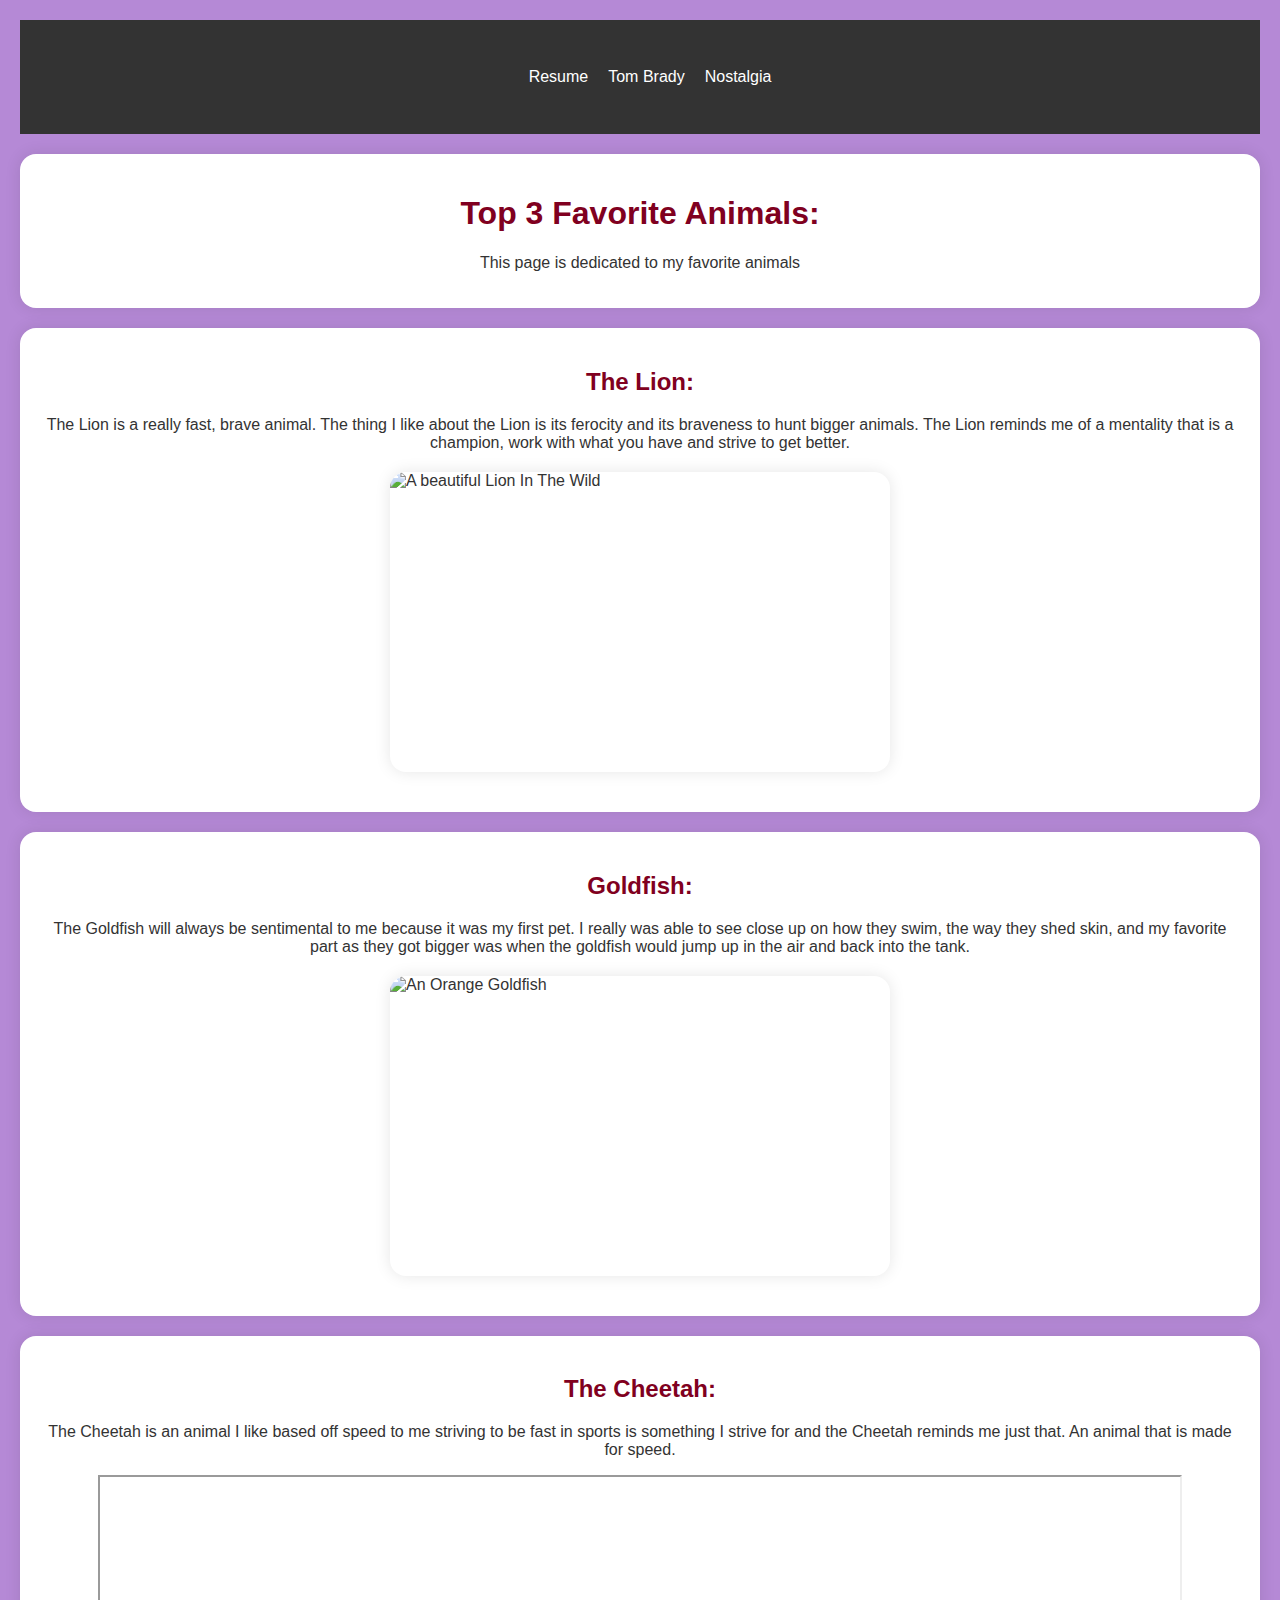
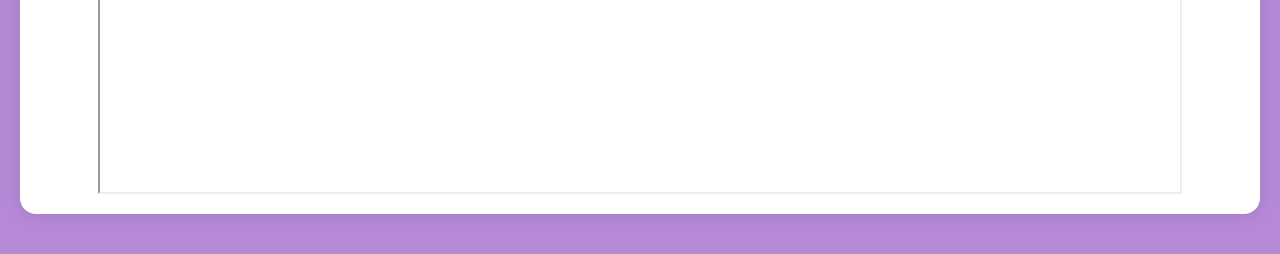
==== animals.html @ 0c4fbb56 "Create animals.html" ====
<!DOCTYPE html>
<html lang="en">
<head>
  <meta charset="utf-8">
  <title>Top 3 Favorite Animals</title>
  <link rel="stylesheet" href="css/normalize.css">
  <link rel="stylesheet" href="css/styles.css">
</head>
<body>
  <header>
    <nav>
      <ul>
        <li><a href="index.html">Resume</a></li>
        <li><a href="tombrady.html">Tom Brady</a></li>
        <li><a href="animals.html">Nostalgia</a></li>
      </ul>
    </nav>
  </header>
  <section class="animals">
    <h1>Top 3 Favorite Animals:</h1>
    <p>This page is dedicated to my favorite animals</p>
  </section>
 <section class="animals">
    <h2>The Lion:</h2>
    <p>The Lion is a really fast, brave animal. The thing I like about the Lion is its ferocity and its braveness to hunt bigger animals. The Lion reminds me of a mentality that is a champion, work with what you have and strive to get better.</p>
    <div>
      <img src="images/lion.jpg" alt="A beautiful Lion In The Wild" id="lion">
    </div>
  </section>
  <section class="animals">
    <h2>Goldfish:</h2>
    <p>The Goldfish will always be sentimental to me because it was my first pet. I really was able to see close up on how they swim, the way they shed skin, and my favorite part as they got bigger was when the goldfish would jump up in the air and back into the tank.</p>
    <div>
      <img src="images/goldfish.jpg" alt="An Orange Goldfish" id="goldfish">
    </div>
  </section>
  <section class="animals">
    <h2>The Cheetah:</h2>
    <p>The Cheetah is an animal I like based off speed to me striving to be fast in sports is something I strive for and the Cheetah reminds me just that. An animal that is made for speed.</p>
    <iframe width="560" height="315" src="https://www.youtube.com/embed/N7e_lDDojas?si=EdHpSUIw2TWyTBmD" title="YouTube video player" allow="accelerometer; autoplay; clipboard-write; encrypted-media; gyroscope; picture-in-picture; web-share" allowfullscreen></iframe>
  </section>
</body>
</html>
---- css/styles.css ----
@import url('https://fonts.googleapis.com/css2?family=Roboto:wght@400;700&display=swap');

body {
  background: rgb(181, 137, 214);
  font-family: 'Arial', Heveltica, sans-serif;
  color: #333;
  margin: 0;
  padding: 20px;
}

h1, h2, h3 {
  font-family: 'Trebuchet MS', Arial, sans-serif;
  text-align: center;
  color: rgb(128, 0, 32);
}

.resume h1, .resume h2 {
  text-align: left;
}

.resume p, .resume ul li {
  text-align: left;
}

li, p {
  list-style-type: none;
  font-family: 'Trebuchet MS',  'Lucida Grande', Lucida Sans, sans-serif;
  text-align: center;
}

header {
  background-color: #333;
  color: #fff;
  padding: 1em 0;
}

nav ul {
  display: flex;
  justify-content: center;
  align-items: center;
  height: 50px;
}


nav ul li {
  display: inline;
  margin-right: 20px;
  float: right;
}

nav ul li a {
  color: #fff;
  text-decoration: none;
}

nav ul li a:hover {
  color: #ffd700;
}

.container {
  width: 100%;
  max-width: 800px;
  margin: 0 auto;
  padding: 20px;
}

.resume, .Brady, .animals {
  background-color: #fff;
  padding: 20px;
  border-radius: 1em;
  box-shadow: 0 0 1em rgba(0, 0, 0, 0.1);
  margin: 20px auto;
}

img {
  display: block;
  margin: 20px auto;
  width: 31.25em;
  height: 18.75em;
  border-radius: 1em;
  box-shadow: 0 0 1em rgba(0, 0, 0, 0.1);
  cursor: pointer;
  transition: transform 0.3s ease;
}

img:hover {
  transform: scale(1.05);
}

iframe {
  display: block;
  margin: 0 auto;
  width: 90%;
  position: relative; 
}

iframe:hover {
  transform: scale(1.1);
}
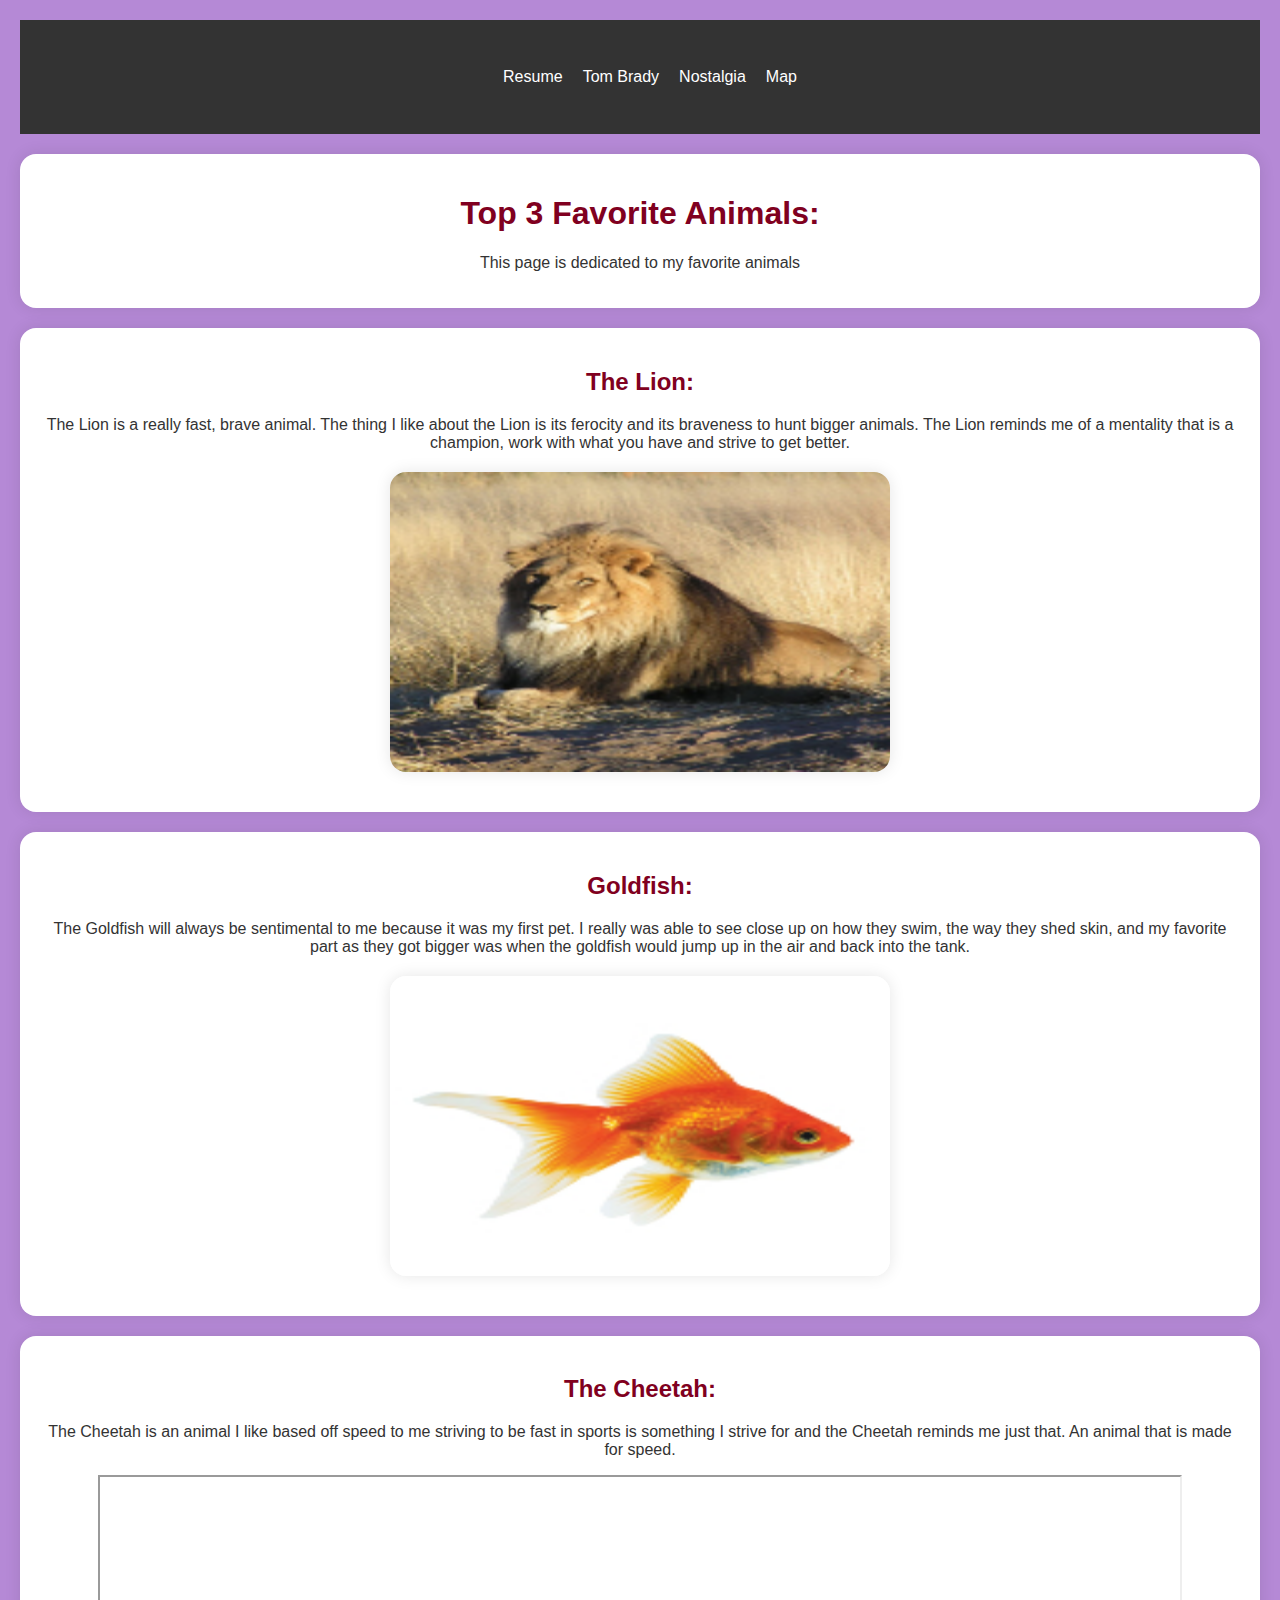
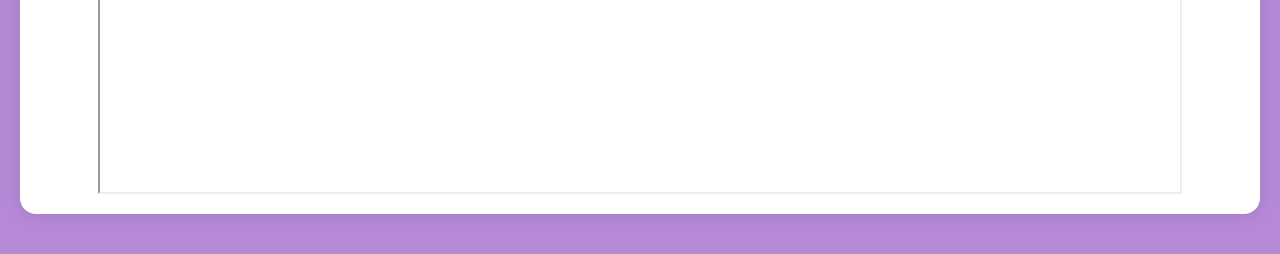
==== commit 164ed87b: "Update animals.html" ====
--- a/animals.html
+++ b/animals.html
@@ -13,6 +13,7 @@
         <li><a href="index.html">Resume</a></li>
         <li><a href="tombrady.html">Tom Brady</a></li>
         <li><a href="animals.html">Nostalgia</a></li>
+        <li><a href="map.html">Map</a></li>
       </ul>
     </nav>
   </header>
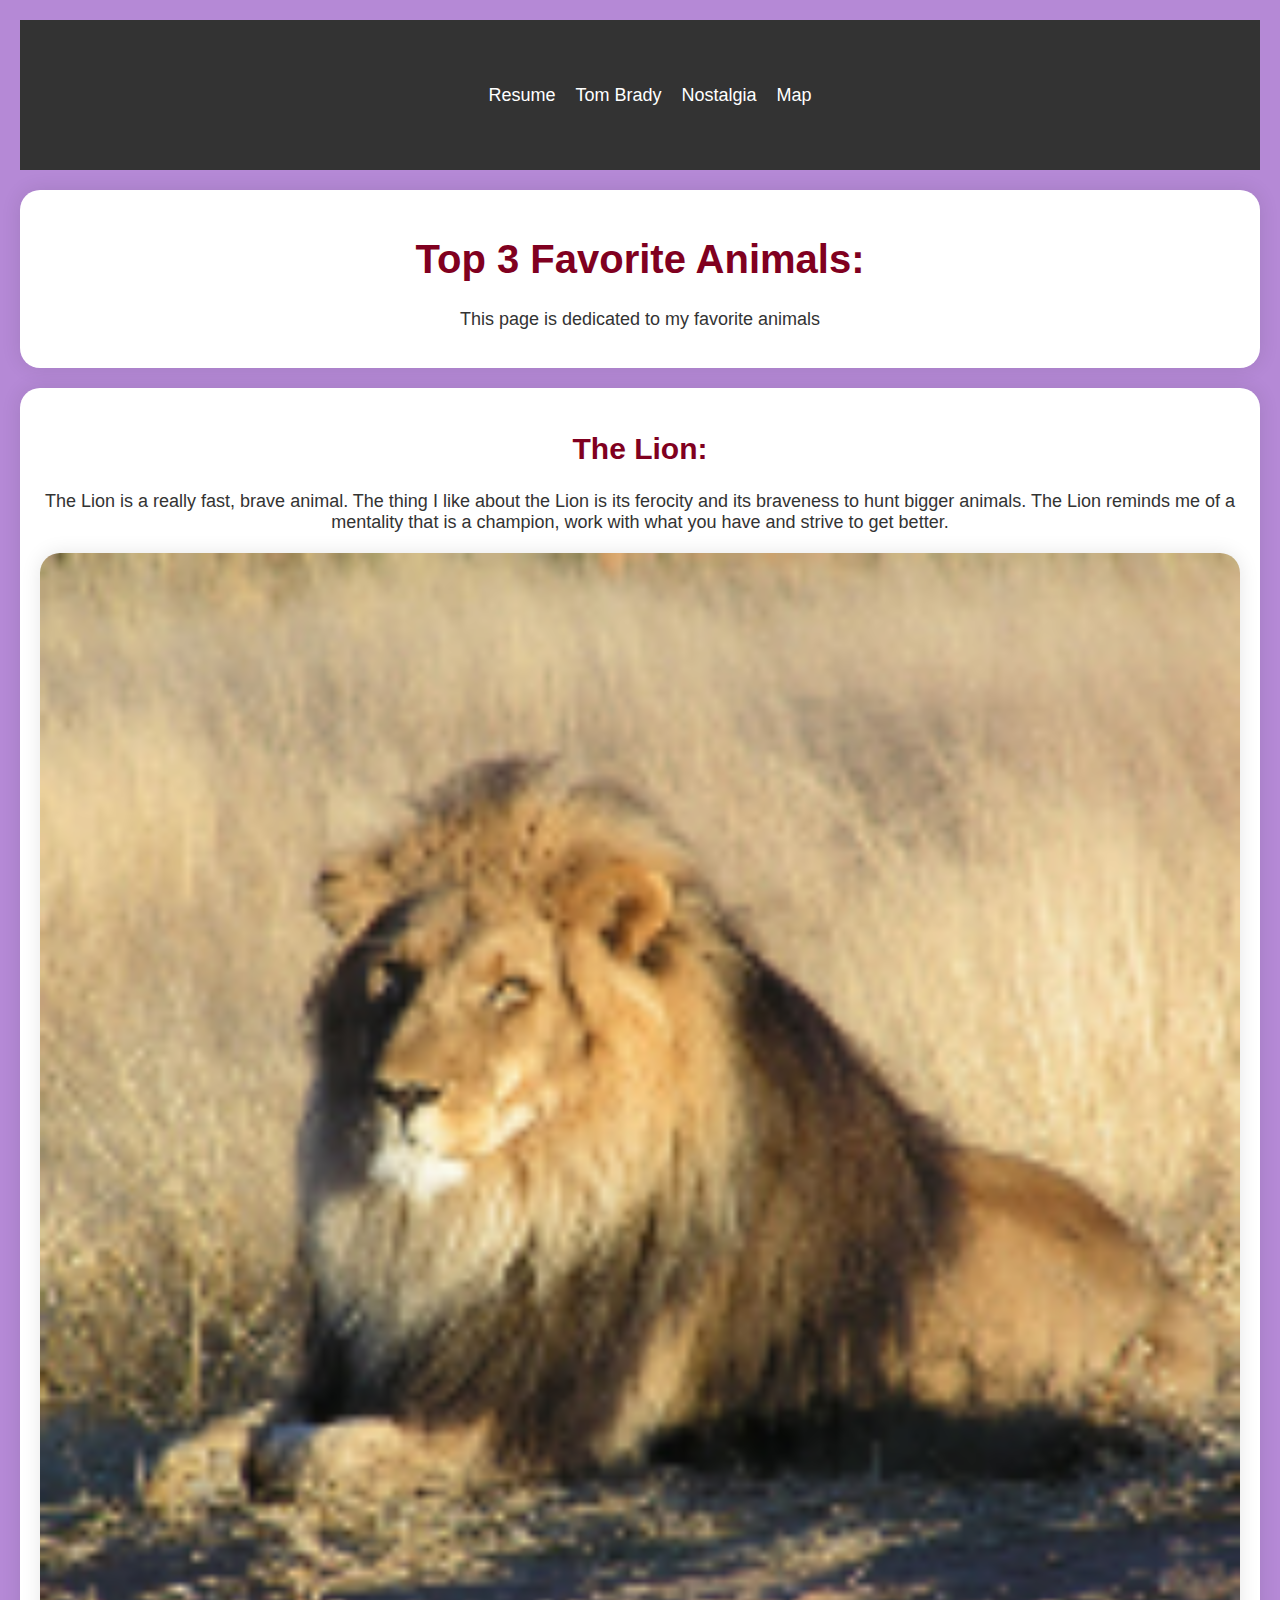
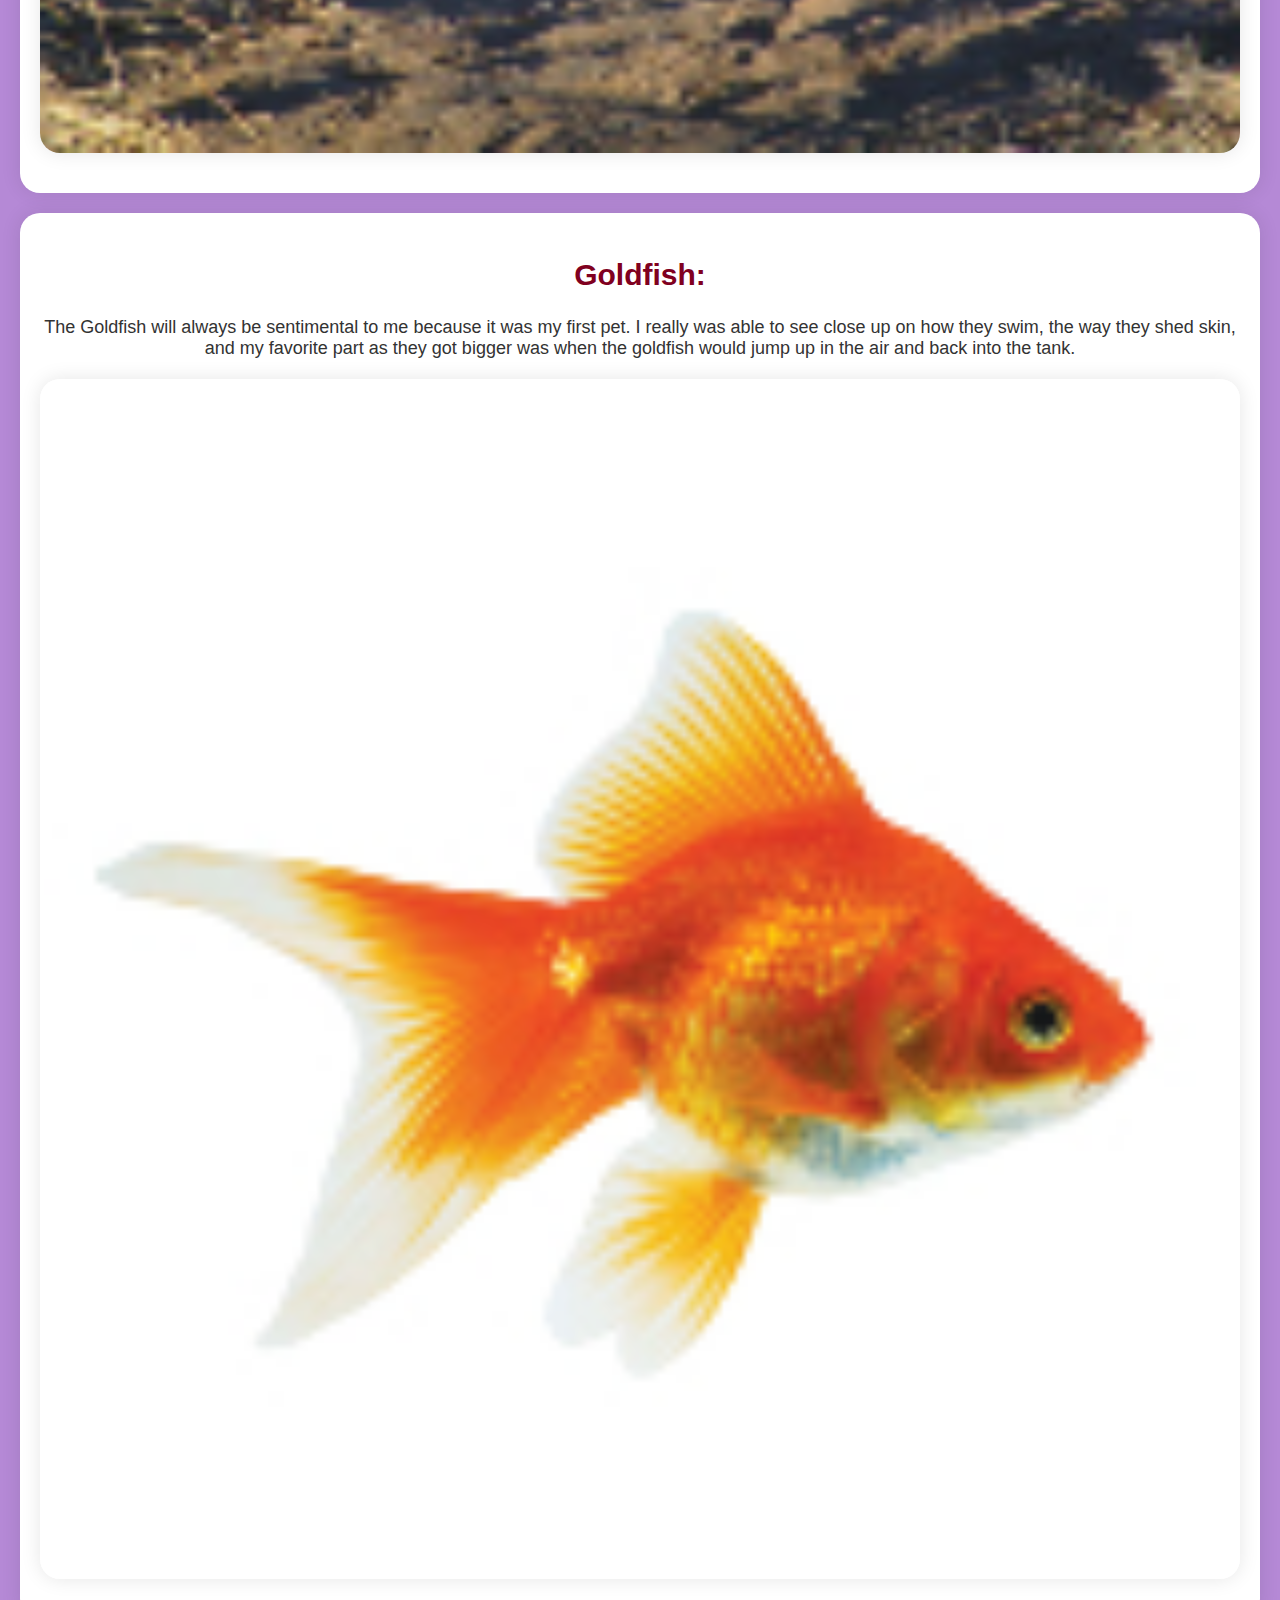
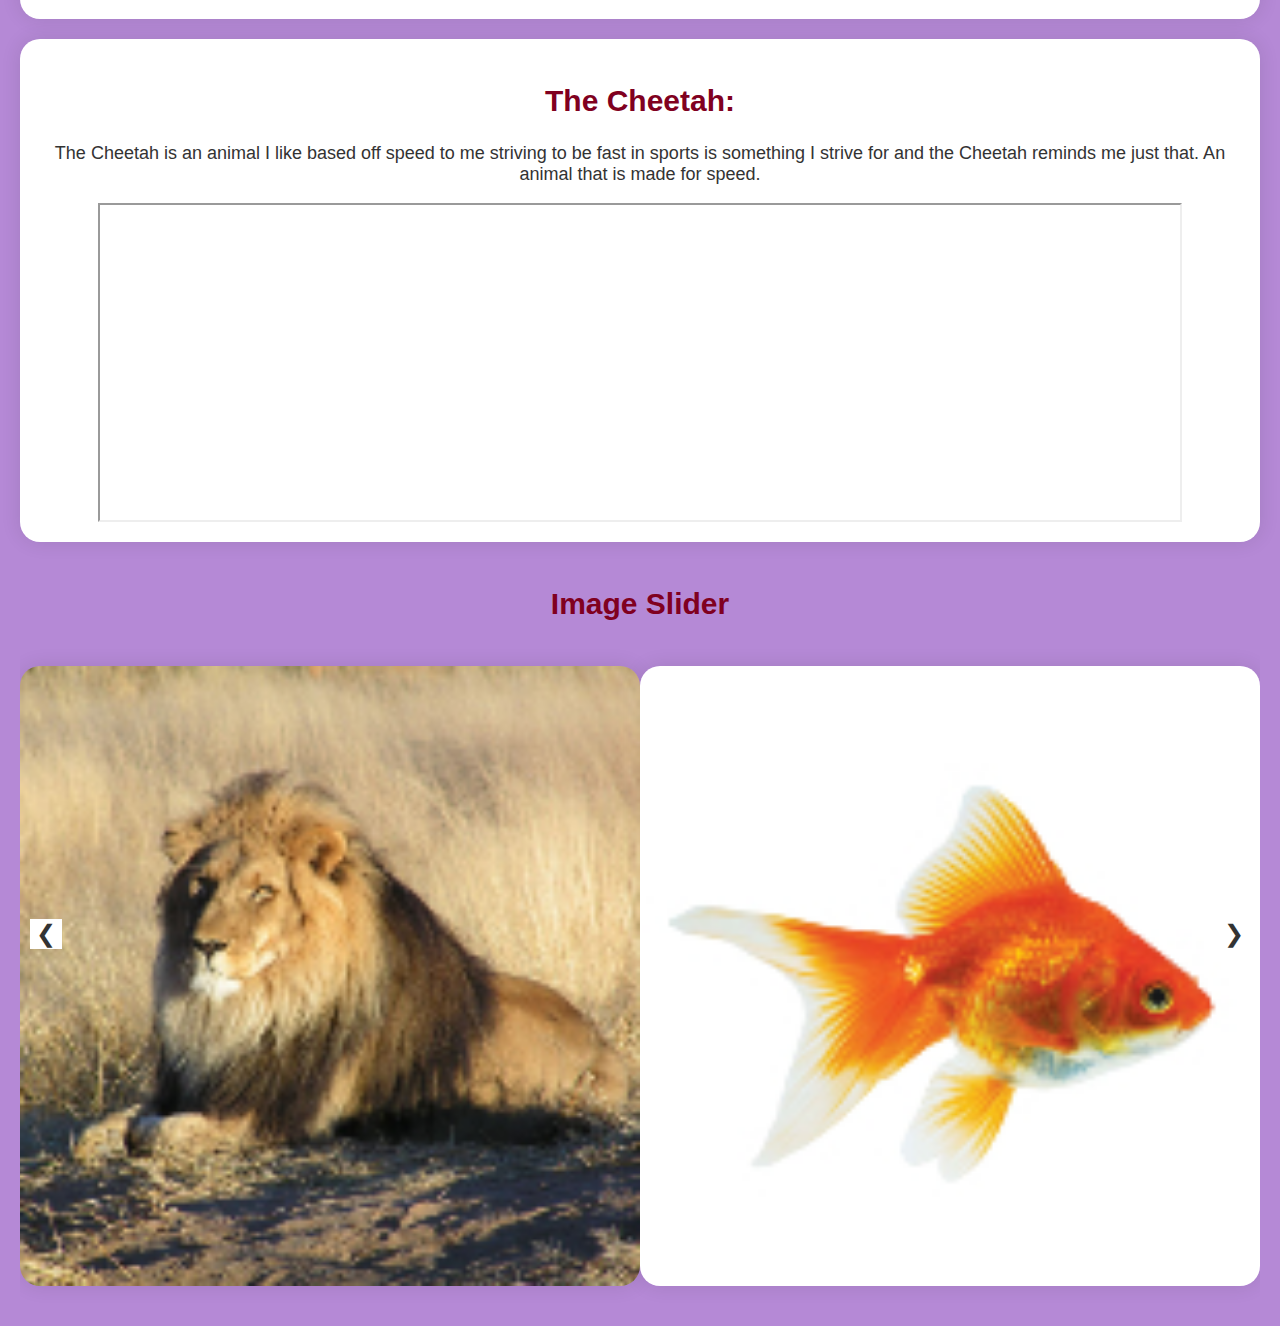
==== commit 115e6b66: "Update animals.html" ====
--- a/animals.html
+++ b/animals.html
@@ -5,6 +5,7 @@
   <title>Top 3 Favorite Animals</title>
   <link rel="stylesheet" href="css/normalize.css">
   <link rel="stylesheet" href="css/styles.css">
+  <script async src="js/script.js"></script>
 </head>
 <body>
   <header>
@@ -40,5 +41,18 @@
     <p>The Cheetah is an animal I like based off speed to me striving to be fast in sports is something I strive for and the Cheetah reminds me just that. An animal that is made for speed.</p>
     <iframe width="560" height="315" src="https://www.youtube.com/embed/N7e_lDDojas?si=EdHpSUIw2TWyTBmD" title="YouTube video player" allow="accelerometer; autoplay; clipboard-write; encrypted-media; gyroscope; picture-in-picture; web-share" allowfullscreen></iframe>
   </section>
+
+  <section id="slider">
+    <h2>Image Slider</h2>
+    <div class="slides">
+      <img src="images/lion.jpg" alt="A beautiful Lion In The Wild" id="lion">
+       <img src="images/goldfish.jpg" alt="An Orange Goldfish" id="goldfish">
+    </div>
+
+    <button class="prev" onclick="prevSlide()">&#10094;</button>
+    <button class="next" onclick="nextSlide()">&#10095;</button>
+  </section>
+
+
 </body>
 </html>
--- a/css/styles.css
+++ b/css/styles.css
@@ -97,3 +97,87 @@
 iframe:hover {
   transform: scale(1.1);
 }
+#map {
+  height: 500px;
+  width: 100%;
+  background-color: white;
+}
+
+@media screen and (min-width: 800px) {
+  body {
+    font-size: 18px;
+    min-height: 100vh;
+  }
+
+  li, p {
+    font-size: 16px;
+  }
+
+  nav ul {
+    height: 60px;
+  }
+
+  #map {
+    height: 500px;
+  }
+
+  .container {
+    width: 80%;
+    margin: 0 auto;
+  }
+}
+
+@media screen and (min-width: 1200px) {
+  body {
+    font-size: 20px;
+  }
+
+  .resume h1, .resume h2 {
+    font-size: 28px;
+  }
+
+  li, p {
+    font-size: 18px;
+  }
+
+  nav ul {
+    height: 70px;
+  }
+
+  #map {
+    height: 700px;
+  }
+}
+#slider {
+  position: relative;
+  overflow: hidden;
+  margin-top: 20px;
+}
+
+.slides {
+  display: flex;
+  transition: transform 0.5s ease-in-out;
+}
+
+img {
+  width: 100%;
+  height: auto;
+}
+
+button {
+  position: absolute;
+  top: 50%;
+  transform: translateY(-50%);
+  background-color: #fff;
+  border: none;
+  cursor: pointer;
+  font-size: 24px;
+}
+
+.prev {
+  left: 10px;
+}
+
+.next {
+  right: 10px;
+}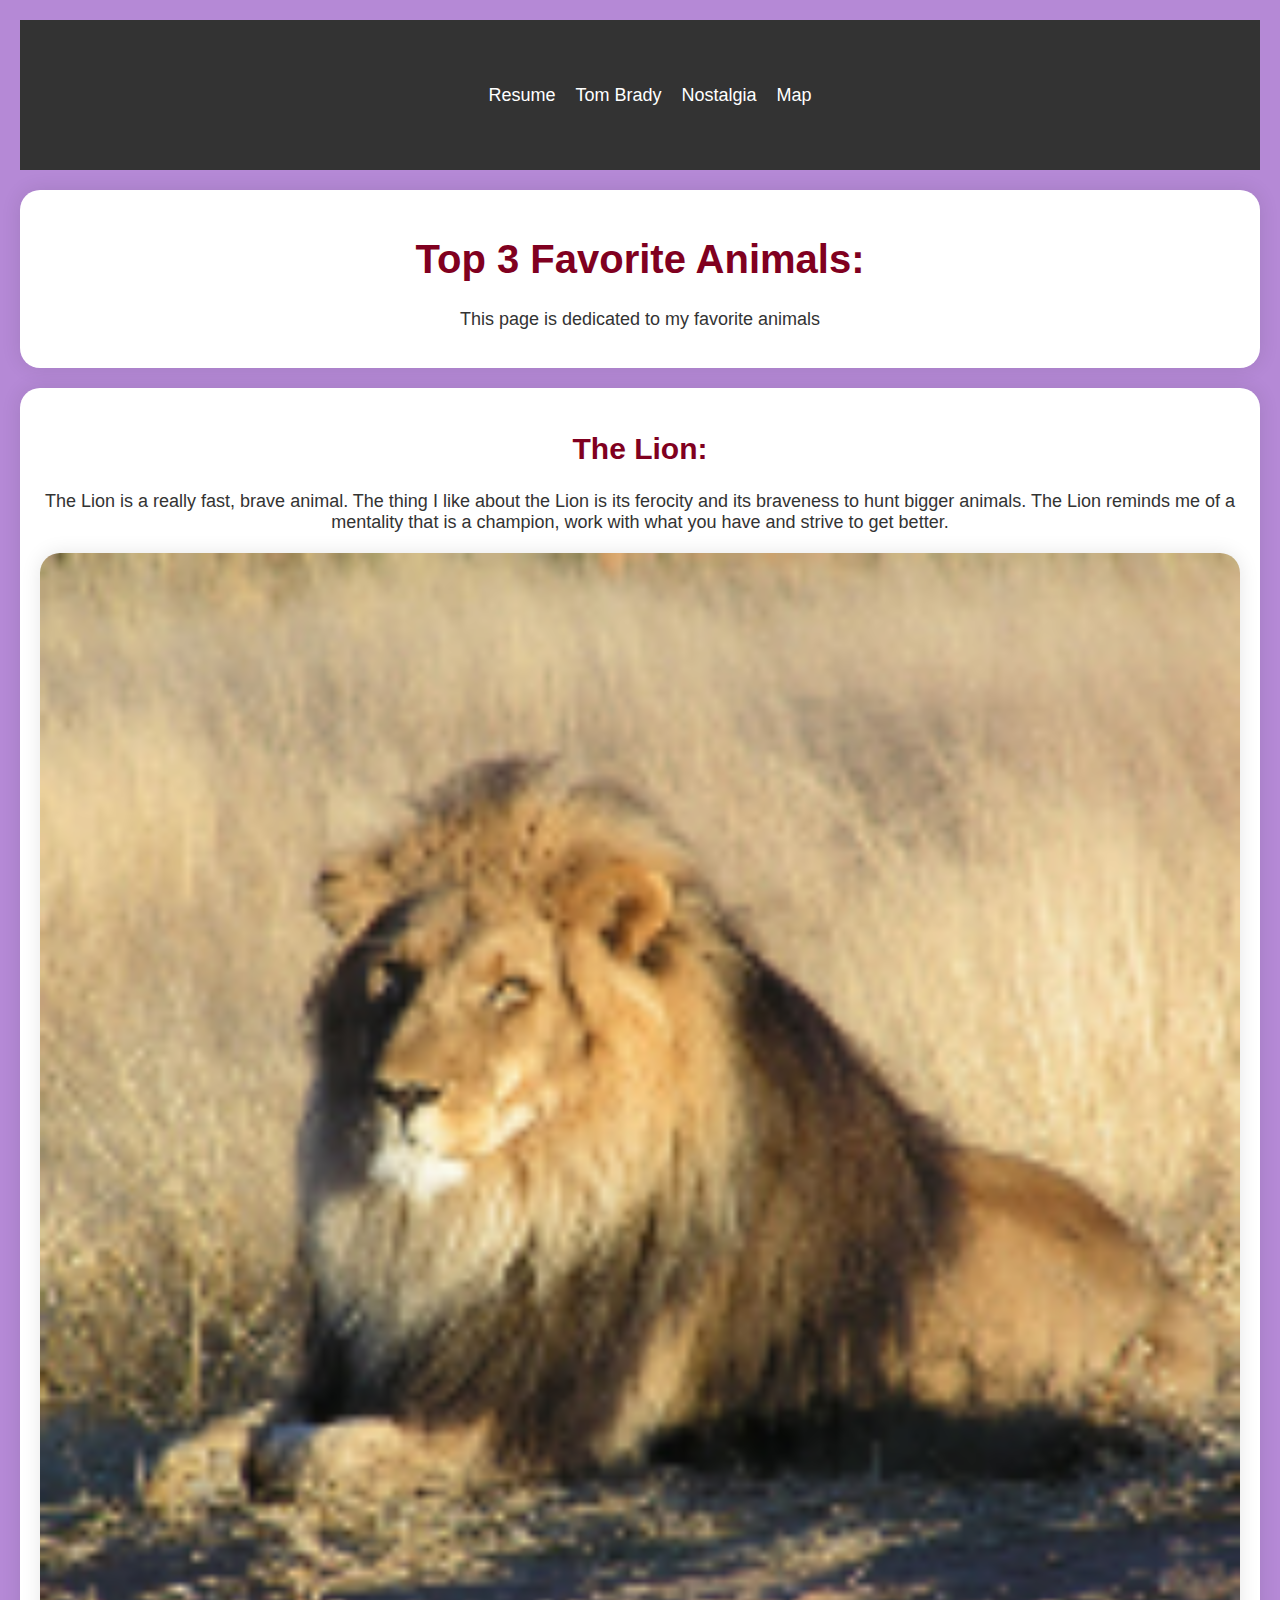
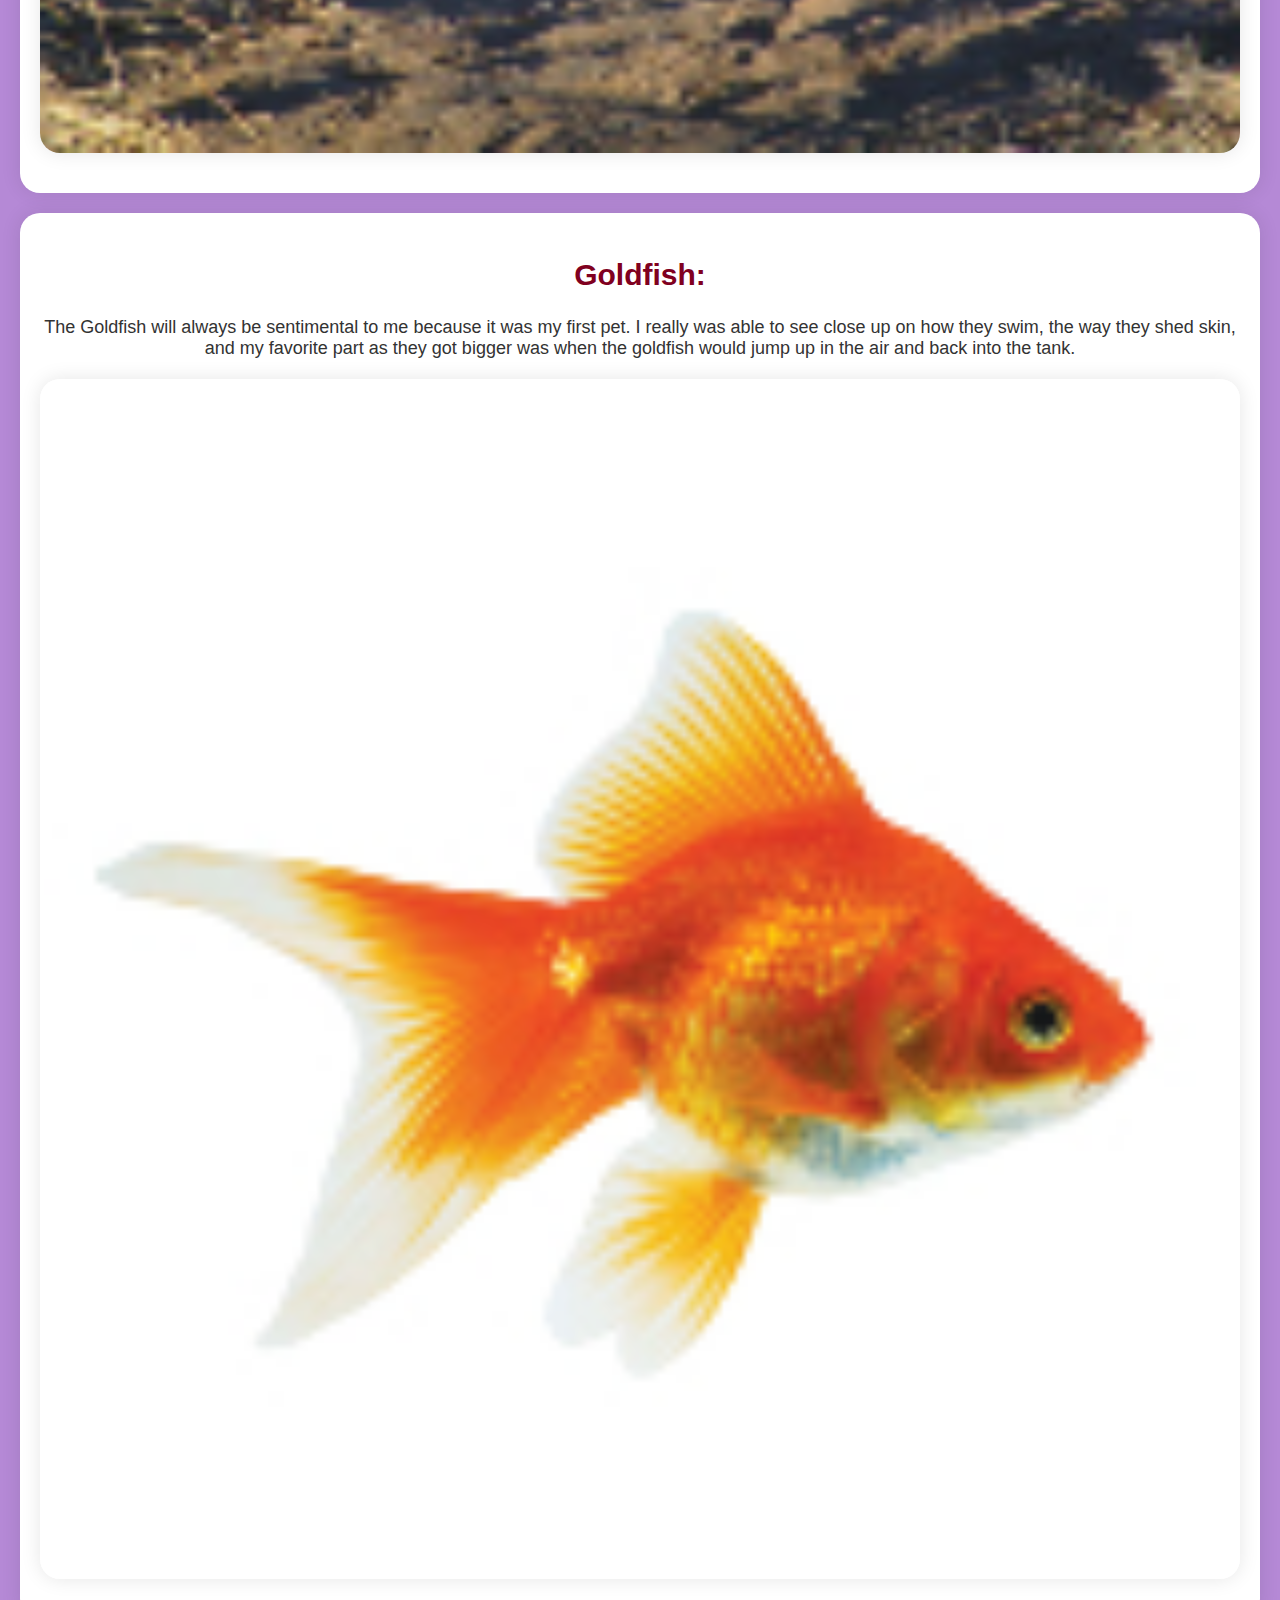
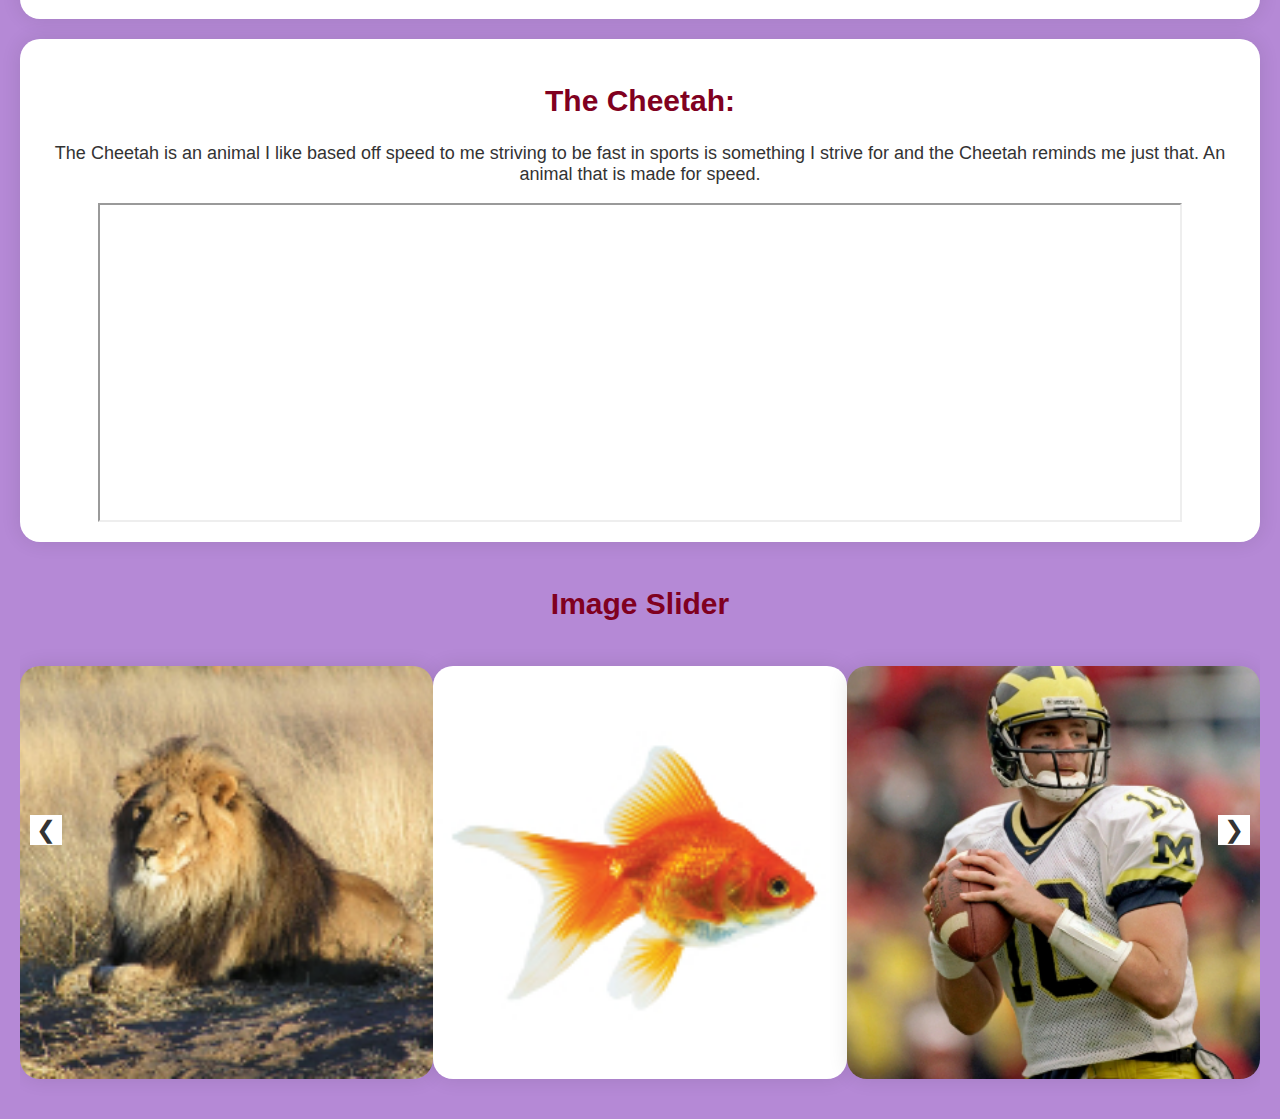
==== commit 02bf3f3f: "Update animals.html" ====
--- a/animals.html
+++ b/animals.html
@@ -47,6 +47,7 @@
     <div class="slides">
       <img src="images/lion.jpg" alt="A beautiful Lion In The Wild" id="lion">
        <img src="images/goldfish.jpg" alt="An Orange Goldfish" id="goldfish">
+      <img src="images/tombrady1.jpg" alt="Tom Brady Playing At Michigan" id="tombrady1">
     </div>
 
     <button class="prev" onclick="prevSlide()">&#10094;</button>
